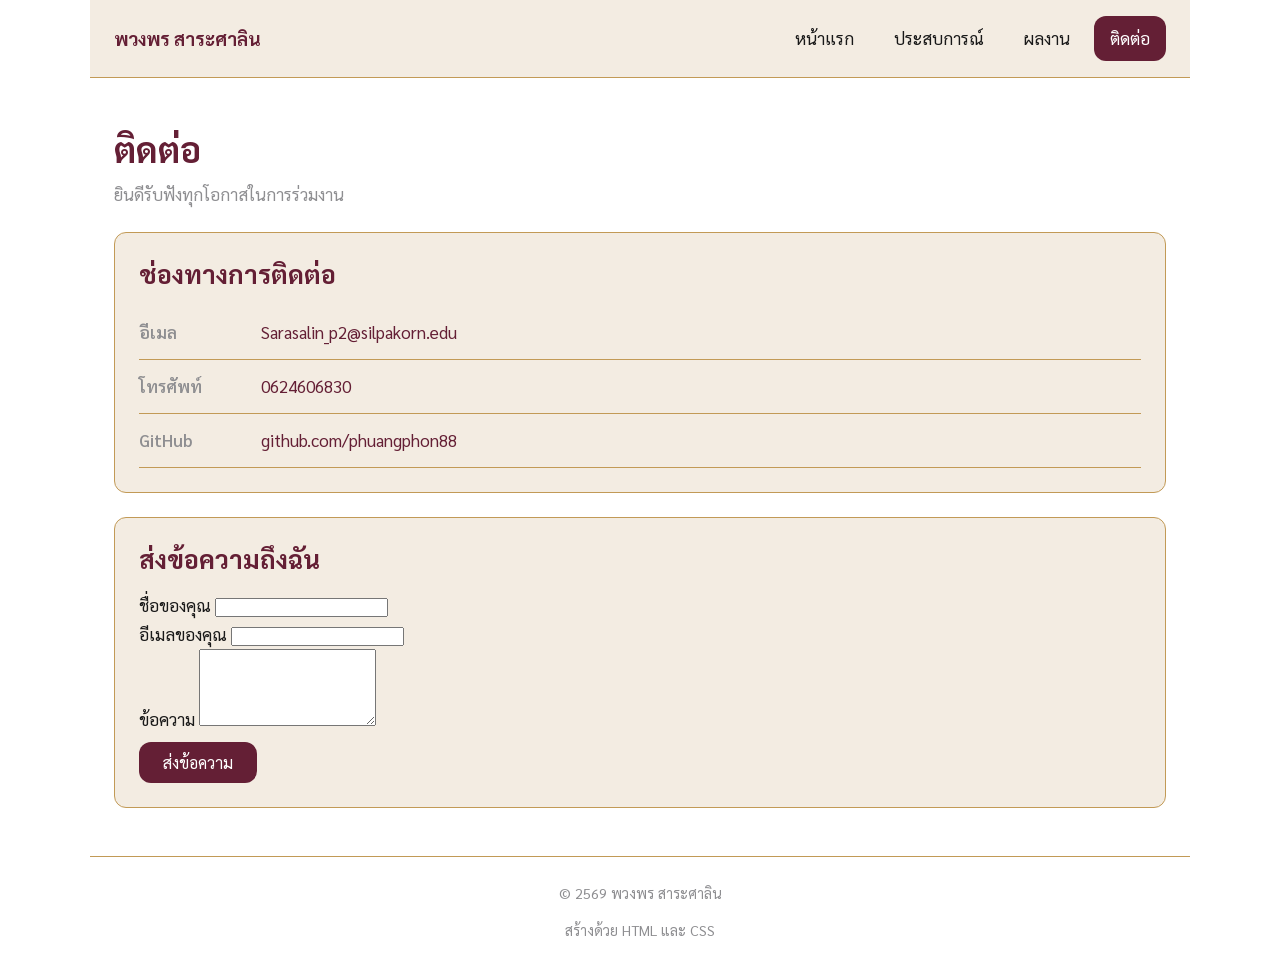
==== contact.html @ 3320d536 "first commit" ====
<!DOCTYPE html>
<html lang="th">

<head>
    <meta charset="UTF-8">
    <meta name="viewport" content="width=device-width, initial-scale=1.0">
    <title>ติดต่อ | พวงพร สาระศาลิน</title>
    <link rel="preconnect" href="https://fonts.googleapis.com">
    <link href="https://fonts.googleapis.com/css2?family=Sarabun:wght@400;600;700&display=swap" rel="stylesheet">
    <link rel="stylesheet" href="style.css">
</head>

<body>
    <header class="site-header">
        <a href="index.html" class="logo">พวงพร สาระศาลิน</a>
        <button class="menu-toggle" id="menu-toggle" aria-label="เปิดปิดเมนู" aria-expanded="false">☰</button>
        <nav class="site-nav">
            <ul>
                <li><a href="index.html">หน้าแรก</a></li>
                <li><a href="experience.html">ประสบการณ์</a></li>
                <li><a href="projects.html">ผลงาน</a></li>
                <li><a href="contact.html" class="active">ติดต่อ</a></li>
            </ul>
        </nav>
    </header>
    <main>
        <section class="page-head">
            <h1>ติดต่อ</h1>
            <p class="tagline">ยินดีรับฟังทุกโอกาสในการร่วมงาน</p>
        </section>
        <section>
            <h2>ช่องทางการติดต่อ</h2>
            <ul class="contact-list">
                <li> <span class="label">อีเมล</span> <a
                        href="mailto:Sarasalin_p2@silpakorn.edu">Sarasalin_p2@silpakorn.edu</a>
                </li>
                <li> <span class="label">โทรศัพท์</span> <a href="tel:+66624606830">0624606830</a> </li>
                <li> <span class="label">GitHub</span> <a href="https://github.com/phuangphon88" target="_blank"
                        rel="noopener">github.com/phuangphon88</a> </li>
            </ul>
        </section>
        <section>
            <h2>ส่งข้อความถึงฉัน</h2>
            <div class="field"> <label for="name">ชื่อของคุณ</label> <input type="text" id="name" name="name" required>
            </div>
            <div class="field"> <label for="email">อีเมลของคุณ</label>
                <input type="email" id="email" name="email" required>
            </div>
            <div class="field"> <label for="message">ข้อความ</label> <textarea id="message" name="message" rows="5"
                    required></textarea> </div> <button type="submit" class="btn">ส่งข้อความ</button>
        </section>
    </main>
    <footer class="site-footer">
        <p>&copy; 2569 พวงพร สาระศาลิน</p>
        <p>สร้างด้วย HTML และ CSS</p>
    </footer>
    <script src="script.js"></script>
</body>

</html>
---- style.css ----
/* ---------- 1. รีเซ็ตค่าเริ่มต้นของเบราว์เซอร์ ---------- */
* {
    margin: 0;
    padding: 0;
    box-sizing: border-box;
}

/* ---------- 2. ตัวแปรของทั้งเว็บ ---------- */
:root {
    /* สีหลัก */
    --brand: #641f35;
    --brand-dark: #181818;
    --brand-light: #c29a56;
    /* สีข้อความ */
    --text: #181818;
    --text-muted: #8e8e91;
    /* สีพื้นหลังและเส้นขอบ */
    --bg: #ffffff;
    --surface: #f3ece2;
    --border: #c29a56;
    /* ระยะห่างมาตรฐาน */
    --gap: 24px;
    --radius: 12px;
    /* ความกว้างสูงสุดของเนื้อหา */
    --max-width: 1100px;
}

/* ---------- 3. ตัวอักษรและพื้นหลังของทั้งเว็บ ---------- */
body {
    font-family: "Sarabun", "Segoe UI", Tahoma, sans-serif;
    font-size: 17px;
    line-height: 1.7;
    color: var(--text);
    background-color: var(--bg);
}

h1,
h2,
h3 {
    line-height: 1.3;
    color: var(--brand);
}

h1 {
    font-size: 2.2rem;
    margin-bottom: 8px;
}

h2 {
    font-size: 1.6rem;
    margin-bottom: 16px;
}

h3 {
    font-size: 1.2rem;
    margin-bottom: 8px;
}

p {
    margin-bottom: 12px;
}

a {
    color: var(--brand);
    text-decoration: none;
}

a:hover {
    text-decoration: underline;
}

.tagline {
    color: var(--text-muted);
    font-size: 1.05rem;
}

/* ---------- 4. แถบเมนูด้านบน ---------- */
.site-header {
    display: flex;
    /* เปิดโหมด Flexbox */
    justify-content: space-between;
    /* ดันซ้ายสุด-ขวาสุด */
    align-items: center;
    /* จัดกึ่งกลางแนวตั้ง */
    flex-wrap: wrap;
    /* ตกบรรทัดได้ถ้าที่ไม่พอ */
    gap: 16px;
    max-width: var(--max-width);
    margin: 0 auto;
    /* จัดทั้งแถบให้อยู่กลางจอ */
    padding: 16px 24px;
    background-color: var(--surface);
    border-bottom: 1px solid var(--border);
}

.logo {
    font-size: 1.15rem;
    font-weight: 700;
    color: var(--brand);
}

.site-nav ul {
    display: flex;
    /* เมนูเรียงแนวนอน */
    list-style: none;
    /* เอาจุดหน้ารายการออก */
    gap: 8px;
    flex-wrap: wrap;
}

.site-nav a {
    display: block;
    padding: 8px 16px;
    border-radius: var(--radius);
    color: var(--text);
    transition: background-color 0.2s, color 0.2s;
}

.site-nav a:hover {
    background-color: var(--brand-light);
    text-decoration: none;
}

/* เมนูของหน้าที่กาลังเปิดอยู่ */
.site-nav a.active {
    background-color: var(--brand);
    color: #ffffff;
}

/* ---------- 5. โครงหลักของเนื้อหา ---------- */
main {
    max-width: var(--max-width);
    margin: 0 auto;
    padding: var(--gap) 24px;
}

section {
    background-color: var(--surface);
    border: 1px solid var(--border);
    border-radius: var(--radius);
    padding: var(--gap);
    margin-bottom: var(--gap);
}

/* หัวเรื่องของแต่ละหน้า ให้โปร่งไม่มีกรอบ */
.page-head {
    background-color: transparent;
    border: none;
    padding-left: 0;
    padding-bottom: 0;
}

/* ---------- 6. ปุ่ม ---------- */
.btn {
    display: inline-block;
    padding: 10px 24px;
    margin-top: 8px;
    background-color: var(--brand);
    color: #ffffff;
    border: none;
    border-radius: var(--radius);
    font-size: 1rem;
    font-family: inherit;
    cursor: pointer;
    transition: background-color 0.2s;
}

.btn:hover {
    background-color: var(--brand-dark);
    text-decoration: none;
}

/* ---------- 7. ท้ายเว็บ ---------- */
.site-footer {
    max-width: var(--max-width);
    margin: 0 auto;
    padding: var(--gap) 24px;
    text-align: center;
    color: var(--text-muted);
    font-size: 0.9rem;
    border-top: 1px solid var(--border);
}

/* ---------- 8. ส่วนแนะนาตัวหน้าแรก ---------- */
.hero {
    display: flex;
    align-items: center;
    gap: var(--gap);
    flex-wrap: wrap;
}

.avatar {
    width: 180px;
    height: 180px;
    object-fit: cover;
    /* ครอบรูปไม่ให้ยืดผิดสัดส่วน */
    border-radius: 50%;
    /* ทาให้เป็นวงกลม */
    border: 4px solid var(--brand);
}

.hero-text {
    flex: 1;
    /* กินพื้นที่ที่เหลือทั้งหมด */
    min-width: 260px;
    /* แต่ห้ามแคบกว่านี้ */
}

/* ---------- 9. สองคอลัมน์: จุดแข็ง / สิ่งที่กาลังพัฒนา ---------- */
.two-col {
    display: flex;
    gap: var(--gap);
    flex-wrap: wrap;
}

.two-col .col {
    flex: 1;
    min-width: 280px;
}

.two-col ul {
    padding-left: 20px;
    /* เว้นที่ให้จุดหน้ารายการ */
}

.two-col li {
    margin-bottom: 8px;
}

/* ---------- 10. ตารางการ์ดทักษะ ---------- */
.skill-grid {
    display: grid;
    grid-template-columns: repeat(auto-fit, minmax(200px, 1fr));
    gap: 16px;
}

.skill-card {
    padding: 20px;
    background-color: var(--brand-light);
    border-radius: var(--radius);
    text-align: center;
    transition: transform 0.2s;
}

.skill-card:hover {
    transform: translateY(-4px);
    /* ยกการ์ดขึ้น 4px */
}

/* ---------- 11. ตารางการ์ดผลงาน ---------- */
.project-grid {
    display: grid;
    grid-template-columns: repeat(auto-fit, minmax(280px, 1fr));
    gap: var(--gap);
}

.project-card {
    display: flex;
    flex-direction: column;
    /* รูปอยู่บน เนื้อหาอยู่ล่าง */
    overflow: hidden;
    /* ตัดมุมรูปให้โค้งตามการ์ด */
    background-color: var(--surface);
    border: 1px solid var(--border);
    border-radius: var(--radius);
    transition: box-shadow 0.2s;
}

.project-card:hover {
    box-shadow: 0 6px 20px rgba(0, 0, 0, 0.1);
}

.project-card img {
    width: 100%;
    height: 180px;
    object-fit: cover;
}

.project-body {
    padding: 20px;
    display: flex;
    flex-direction: column;
    flex: 1;
    /* ยืดเต็มความสูงการ์ด */
}

/* ป้ายแท็กเทคโนโลยี */
.tech-list {
    display: flex;
    flex-wrap: wrap;
    gap: 6px;
    list-style: none;
    margin: 12px 0;
}

.tech-list li {
    padding: 3px 12px;
    background-color: var(--brand-light);
    color: var(--brand-dark);
    border-radius: 999px;
    /* ค่าสูง ๆ ทำให้เป็นแคปซูล */
    font-size: 0.85rem;
}

.project-links {
    display: flex;
    gap: 12px;
    margin-top: auto;
    /* ดันลิ้งค์ไปติดขอบล่างเสมอ */
    padding-top: 12px;
}

.project-links a {
    font-weight: 600;
}

/* ---------- 12. ตารางเกรด ---------- */
.grade-table {
    width: 100%;
    border-collapse: collapse;
    /* รวมเส้นขอบให้เป็นเส้นเดียว */
    margin-bottom: 16px;
}

.grade-table caption {
    text-align: left;
    color: var(--text-muted);
    padding-bottom: 8px;
}

.grade-table th,
.grade-table td {
    padding: 10px 14px;
    border-bottom: 1px solid var(--border);
    text-align: left;
}

.grade-table th {
    background-color: var(--brand-light);
    color: var(--brand-dark);
    font-weight: 600;
}

/* แถวสลับสีให้อ่านง่าย */
.grade-table tbody tr:nth-child(even) {
    background-color: #fafbfc;
}

.grade-table tbody tr:hover {
    background-color: var(--brand-light);
}

/* ---------- 13. ไทม์ไลน์ประสบการณ์ ---------- */
.timeline-item {
    padding: 0 0 20px 20px;
    border-left: 3px solid var(--border);
    position: relative;
}

.timeline-item:last-child {
    border-left-color: transparent;
    /* ซ่อนเส้นของรายการสุดท้าย */
}

/* วาดจุดกลมบนเส้นไทม์ไลน์ */
.timeline-item::before {
    content: "";
    position: absolute;
    left: -8px;
    top: 6px;
    width: 13px;
    height: 13px;
    background-color: var(--brand);
    border-radius: 50%;
}

.period {
    display: inline-block;
    color: var(--text-muted);
    font-size: 0.9rem;
    margin-bottom: 4px;
}

/* ---------- 14. หน้าติดต่อ ---------- */
.contact-list {
    list-style: none;
}

.contact-list li {
    display: flex;
    gap: 12px;
    flex-wrap: wrap;
    padding: 12px 0;
    border-bottom: 1px solid var(--border);
}

.contact-list .label {
    min-width: 110px;
    font-weight: 600;
    color: var(--text-muted);
}

.contact-form .field {
    display: flex;
    flex-direction: column;
    margin-bottom: 16px;
}

.contact-form label {
    margin-bottom: 6px;
    font-weight: 600;
}

.contact-form input,
.contact-form textarea {
    padding: 10px 12px;
    border: 1px solid var(--border);
    border-radius: 8px;
    font-family: inherit;
    /* ต้องใส่ ไม่งั้นฟอนต์จะเพี้ยน */
    font-size: 1rem;
}

.contact-form input:focus,
.contact-form textarea:focus {
    outline: none;
    border-color: var(--brand);
    box-shadow: 0 0 0 3px var(--brand-light);
}

.menu-toggle {
    display: none;
    /* ซ่อนไว้บนจอคอมพิวเตอร์ */
    background: none;
    border: 1px solid var(--border);
    border-radius: 8px;
    padding: 6px 12px;
    font-size: 1.4rem;
    color: var(--brand);
    cursor: pointer;
}

/* ---------- 15. จอแท็บเล็ตและมือถือ (แคบกว่า 768px) ---------- */
@media (max-width: 768px) {
    .menu-toggle {
        display: block;
        /* แสดงปุ่มบนจอเล็ก */
    }

    .site-nav {
        display: none;
        /* ซ่อนเมนูไว้ก่อน */
        width: 100%;
    }

    .site-nav.open {
        display: block;
        /* แสดงเมื่อกดปุ่มแล้ว */
    }

    .site-nav ul {
        flex-direction: column;
    }

    body {
        font-size: 16px;
    }

    /* เมนูเรียงลงมาและอยู่กึ่งกลาง */
    .site-header {
        flex-direction: column;
        text-align: center;
    }

    .site-nav ul {
        justify-content: center;
    }

    /* ส่วนแนะนาตัวเรียงลงมา รูปอยู่บน */
    .hero {
        flex-direction: column;
        text-align: center;
    }

    h1 {
        font-size: 1.7rem;
    }

    h2 {
        font-size: 1.35rem;
    }

    main {
        padding: 16px;
    }

    section {
        padding: 18px;
    }
}

/* ---------- 16. จอมือถือขนาดเล็ก (แคบกว่า 480px) ---------- */
@media (max-width: 480px) {
    .avatar {
        width: 140px;
        height: 140px;
    }

    /* ตารางเลื่อนแนวนอนได้ ไม่ดันหน้าเว็บให้กว้างเกินจอ */
    .grade-table {
        display: block;
        overflow-x: auto;
        white-space: nowrap;
    }

    .btn {
        display: block;
        text-align: center;
    }
}

/* ---------- 17. สไตล์สาหรับสั่งพิมพ์ ---------- */
@media print {

    .site-header,
    .site-footer,
    .btn {
        display: none;
        /* ไม่ต้องพิมพ์เมนูและปุ่ม */
    }

    section {
        border: none;
        page-break-inside: avoid;
        /* ห้ามตัดกลาง section */
    }
}
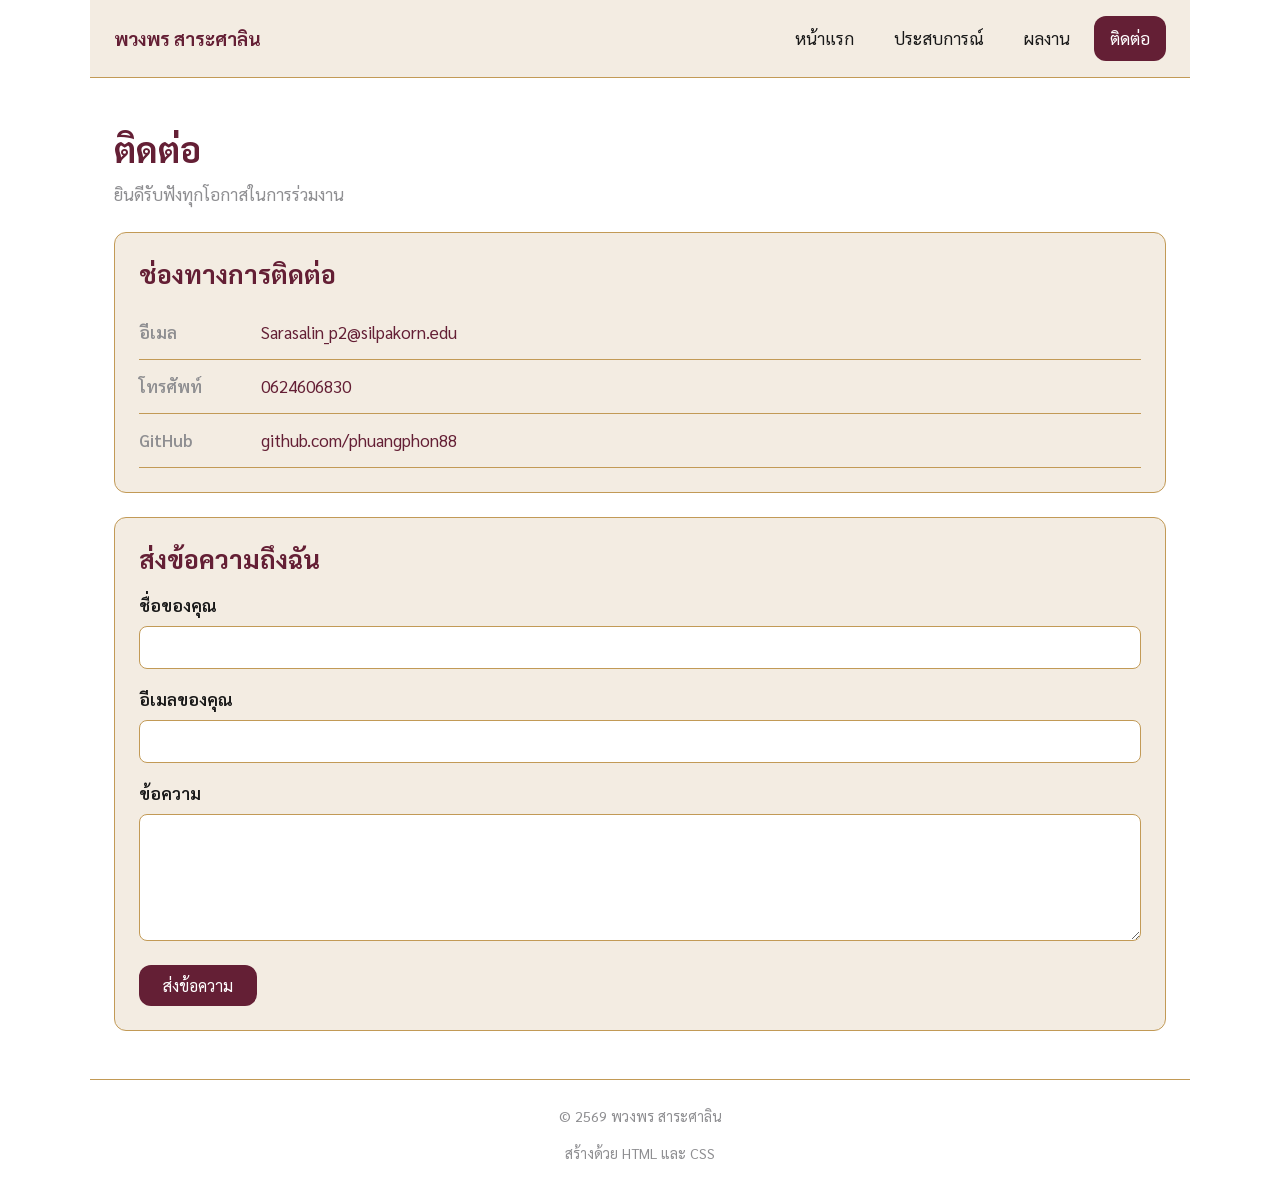
==== commit 046d4f30: "second commit" ====
--- a/contact.html
+++ b/contact.html
@@ -41,13 +41,15 @@
         </section>
         <section>
             <h2>ส่งข้อความถึงฉัน</h2>
-            <div class="field"> <label for="name">ชื่อของคุณ</label> <input type="text" id="name" name="name" required>
-            </div>
-            <div class="field"> <label for="email">อีเมลของคุณ</label>
-                <input type="email" id="email" name="email" required>
-            </div>
-            <div class="field"> <label for="message">ข้อความ</label> <textarea id="message" name="message" rows="5"
-                    required></textarea> </div> <button type="submit" class="btn">ส่งข้อความ</button>
+            <form class="contact-form" action="https://formspree.io/f/mnpnngvd" method="POST">
+                <div class="field"> <label for="name">ชื่อของคุณ</label> <input type="text" id="name" name="name"
+                        required> </div>
+                <div class="field"> <label for="email">อีเมลของคุณ</label>
+                    <input type="email" id="email" name="email" required>
+                </div>
+                <div class="field"> <label for="message">ข้อความ</label> <textarea id="message" name="message" rows="5"
+                        required></textarea> </div> <button type="submit" class="btn">ส่งข้อความ</button>
+            </form>
         </section>
     </main>
     <footer class="site-footer">
